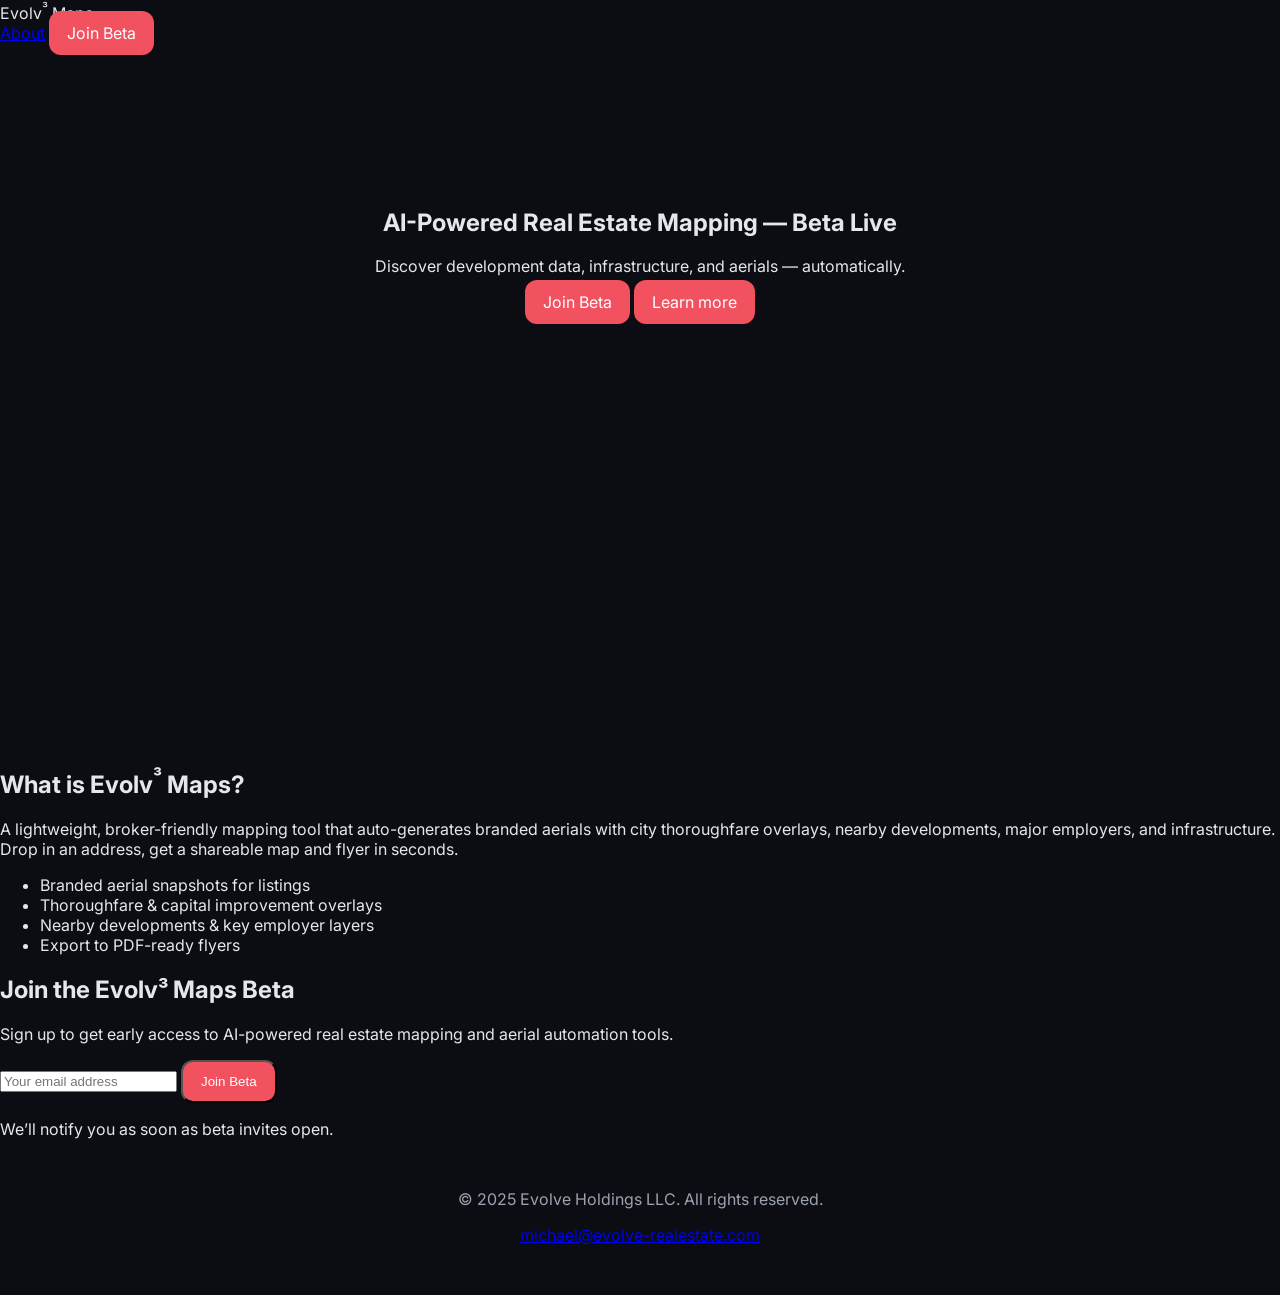
==== index.html @ 4fb8e2f0 "Update index.html" ====
<!doctype html>
<html lang="en">
<head>
  <meta charset="utf-8" />
  <meta name="viewport" content="width=device-width, initial-scale=1" />
  <title>Evolv³ Maps — AI-Powered Real Estate Mapping</title>
  <meta name="description" content="AI-powered real estate mapping. Generate branded aerials with development data and thoroughfare overlays." />
  <link href="styles.css" rel="stylesheet" />
  <link href="favicon.png" rel="icon" type="image/png" />
  <link href="https://api.mapbox.com/mapbox-gl-js/v2.15.0/mapbox-gl.css" rel="stylesheet">
  <link rel="preconnect" href="https://api.mapbox.com">
  <link rel="preconnect" href="https://fonts.googleapis.com">
  <link rel="preconnect" href="https://fonts.gstatic.com" crossorigin>
  <link href="https://fonts.googleapis.com/css2?family=Inter:wght@300;400;600;800&display=swap" rel="stylesheet">
</head>
<body>
  <div id="map"></div>

  <header class="site-header">
    <div class="brand">
      <span class="logo-dot"></span>
      <span class="brand-text">Evolv<sup>³</sup> Maps</span>
    </div>
    <nav class="nav">
      <a href="#about">About</a>
      <a href="#waitlist" class="btn beta-btn">Join Beta</a>
    </nav>
  </header>

  <main>
    <section class="hero" id="top">
      <div class="hero-inner">
        <h1 class="headline">AI-Powered Real Estate Mapping — Beta Live</h1>
        <p class="subhead">Discover development data, infrastructure, and aerials — automatically.</p>
        <div class="cta-group">
          <a href="#waitlist" class="btn primary">Join Beta</a>
          <a href="#about" class="btn ghost">Learn more</a>
        </div>
      </div>
      <div class="gradient-overlay"></div>
    </section>

    <section class="about" id="about">
      <div class="container">
        <h2>What is Evolv<sup>³</sup> Maps?</h2>
        <p>
          A lightweight, broker-friendly mapping tool that auto-generates branded aerials with
          city thoroughfare overlays, nearby developments, major employers, and infrastructure.
          Drop in an address, get a shareable map and flyer in seconds.
        </p>
        <ul class="features">
          <li>Branded aerial snapshots for listings</li>
          <li>Thoroughfare & capital improvement overlays</li>
          <li>Nearby developments & key employer layers</li>
          <li>Export to PDF-ready flyers</li>
        </ul>
      </div>
    </section>

    <section id="waitlist" class="waitlist-section">
  <div class="container">
    <h2>Join the Evolv³ Maps Beta</h2>
    <p>Sign up to get early access to AI-powered real estate mapping and aerial automation tools.</p>

    <form name="beta-signup" method="POST" data-netlify="true" class="waitlist-form">
      <input type="hidden" name="form-name" value="beta-signup" />
      <input type="email" name="email" placeholder="Your email address" required />
      <button type="submit" class="btn primary">Join Beta</button>
    </form>

    <p class="form-note">We’ll notify you as soon as beta invites open.</p>
  </div>
</section>  </main>

  <footer class="site-footer">
    <div class="container footer-inner">
      <p>© 2025 Evolve Holdings LLC. All rights reserved.</p>
      <p><a href="mailto:michael@evolve-realestate.com">michael@evolve-realestate.com</a></p>
    </div>
  </footer>

  <script src="https://api.mapbox.com/mapbox-gl-js/v2.15.0/mapbox-gl.js"></script>
  <script src="script.js"></script>
</body>
</html>
---- styles.css ----
body{background:#0b0d12;color:#e5e7eb;font-family:Inter,sans-serif;margin:0}
#map{position:fixed;inset:0;z-index:-1}
.hero{position:relative;min-height:78vh;display:grid;place-items:center;text-align:center;z-index:2}
.btn{padding:12px 18px;border-radius:12px;text-decoration:none;color:white;background:#F25260}
footer{text-align:center;margin:50px 0;color:#9aa3af}
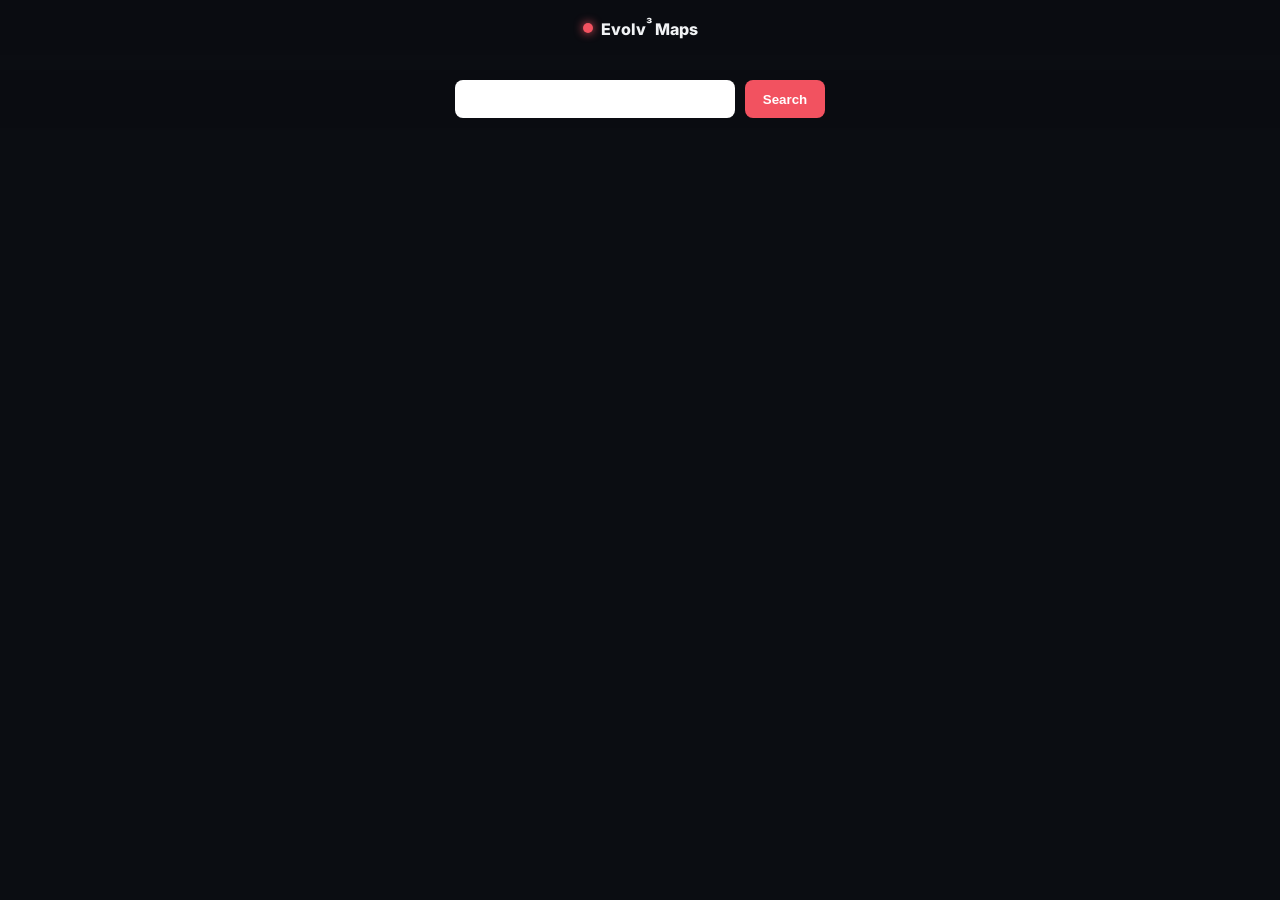
==== commit 1b2e68cd: "Add files via upload" ====
--- a/index.html
+++ b/index.html
@@ -3,81 +3,26 @@
 <head>
   <meta charset="utf-8" />
   <meta name="viewport" content="width=device-width, initial-scale=1" />
-  <title>Evolv³ Maps — AI-Powered Real Estate Mapping</title>
-  <meta name="description" content="AI-powered real estate mapping. Generate branded aerials with development data and thoroughfare overlays." />
+  <title>Evolv³ Maps — Dev Build</title>
   <link href="styles.css" rel="stylesheet" />
   <link href="favicon.png" rel="icon" type="image/png" />
   <link href="https://api.mapbox.com/mapbox-gl-js/v2.15.0/mapbox-gl.css" rel="stylesheet">
-  <link rel="preconnect" href="https://api.mapbox.com">
-  <link rel="preconnect" href="https://fonts.googleapis.com">
-  <link rel="preconnect" href="https://fonts.gstatic.com" crossorigin>
   <link href="https://fonts.googleapis.com/css2?family=Inter:wght@300;400;600;800&display=swap" rel="stylesheet">
 </head>
 <body>
   <div id="map"></div>
 
-  <header class="site-header">
+  <header class="site-header fade-up">
     <div class="brand">
       <span class="logo-dot"></span>
       <span class="brand-text">Evolv<sup>³</sup> Maps</span>
     </div>
-    <nav class="nav">
-      <a href="#about">About</a>
-      <a href="#waitlist" class="btn beta-btn">Join Beta</a>
-    </nav>
   </header>
 
-  <main>
-    <section class="hero" id="top">
-      <div class="hero-inner">
-        <h1 class="headline">AI-Powered Real Estate Mapping — Beta Live</h1>
-        <p class="subhead">Discover development data, infrastructure, and aerials — automatically.</p>
-        <div class="cta-group">
-          <a href="#waitlist" class="btn primary">Join Beta</a>
-          <a href="#about" class="btn ghost">Learn more</a>
-        </div>
-      </div>
-      <div class="gradient-overlay"></div>
-    </section>
-
-    <section class="about" id="about">
-      <div class="container">
-        <h2>What is Evolv<sup>³</sup> Maps?</h2>
-        <p>
-          A lightweight, broker-friendly mapping tool that auto-generates branded aerials with
-          city thoroughfare overlays, nearby developments, major employers, and infrastructure.
-          Drop in an address, get a shareable map and flyer in seconds.
-        </p>
-        <ul class="features">
-          <li>Branded aerial snapshots for listings</li>
-          <li>Thoroughfare & capital improvement overlays</li>
-          <li>Nearby developments & key employer layers</li>
-          <li>Export to PDF-ready flyers</li>
-        </ul>
-      </div>
-    </section>
-
-    <section id="waitlist" class="waitlist-section">
-  <div class="container">
-    <h2>Join the Evolv³ Maps Beta</h2>
-    <p>Sign up to get early access to AI-powered real estate mapping and aerial automation tools.</p>
-
-    <form name="beta-signup" method="POST" data-netlify="true" class="waitlist-form">
-      <input type="hidden" name="form-name" value="beta-signup" />
-      <input type="email" name="email" placeholder="Your email address" required />
-      <button type="submit" class="btn primary">Join Beta</button>
-    </form>
-
-    <p class="form-note">We’ll notify you as soon as beta invites open.</p>
+  <div class="search-bar fade-up">
+    <input type="text" id="addressInput" />
+    <button id="searchBtn">Search</button>
   </div>
-</section>  </main>
-
-  <footer class="site-footer">
-    <div class="container footer-inner">
-      <p>© 2025 Evolve Holdings LLC. All rights reserved.</p>
-      <p><a href="mailto:michael@evolve-realestate.com">michael@evolve-realestate.com</a></p>
-    </div>
-  </footer>
 
   <script src="https://api.mapbox.com/mapbox-gl-js/v2.15.0/mapbox-gl.js"></script>
   <script src="script.js"></script>
--- a/styles.css
+++ b/styles.css
@@ -1,5 +1,13 @@
-body{background:#0b0d12;color:#e5e7eb;font-family:Inter,sans-serif;margin:0}
+/* Evolv³ Maps v4 — Minimal Dev Build */
+:root{--bg:#0b0d12;--accent:#F25260;--text:#f1f3f5}
+*{box-sizing:border-box}body{margin:0;background:var(--bg);color:var(--text);font-family:Inter,sans-serif;overflow-x:hidden}
 #map{position:fixed;inset:0;z-index:-1}
-.hero{position:relative;min-height:78vh;display:grid;place-items:center;text-align:center;z-index:2}
-.btn{padding:12px 18px;border-radius:12px;text-decoration:none;color:white;background:#F25260}
-footer{text-align:center;margin:50px 0;color:#9aa3af}
+.site-header{position:fixed;inset:0 0 auto 0;padding:16px;background:rgba(11,13,18,.85);backdrop-filter:blur(6px);z-index:10;display:flex;justify-content:center}
+.brand{display:flex;align-items:center;gap:8px;font-weight:800}
+.logo-dot{width:10px;height:10px;border-radius:999px;background:var(--accent);box-shadow:0 0 10px var(--accent)}
+.search-bar{position:fixed;top:70px;width:100%;display:flex;justify-content:center;gap:10px;padding:10px;background:rgba(11,13,18,.85);backdrop-filter:blur(4px);z-index:9}
+.search-bar input{padding:10px 14px;border-radius:8px;border:none;outline:none;width:280px;max-width:82%;font-size:1rem}
+.search-bar button{padding:10px 18px;border-radius:8px;border:none;background:var(--accent);color:#fff;font-weight:600;cursor:pointer;transition:background .2s}
+.search-bar button:hover{background:#ff6b75}
+.fade-up{opacity:0;transform:translateY(20px);animation:fadeUp .9s ease forwards}
+@keyframes fadeUp{to{opacity:1;transform:translateY(0)}}
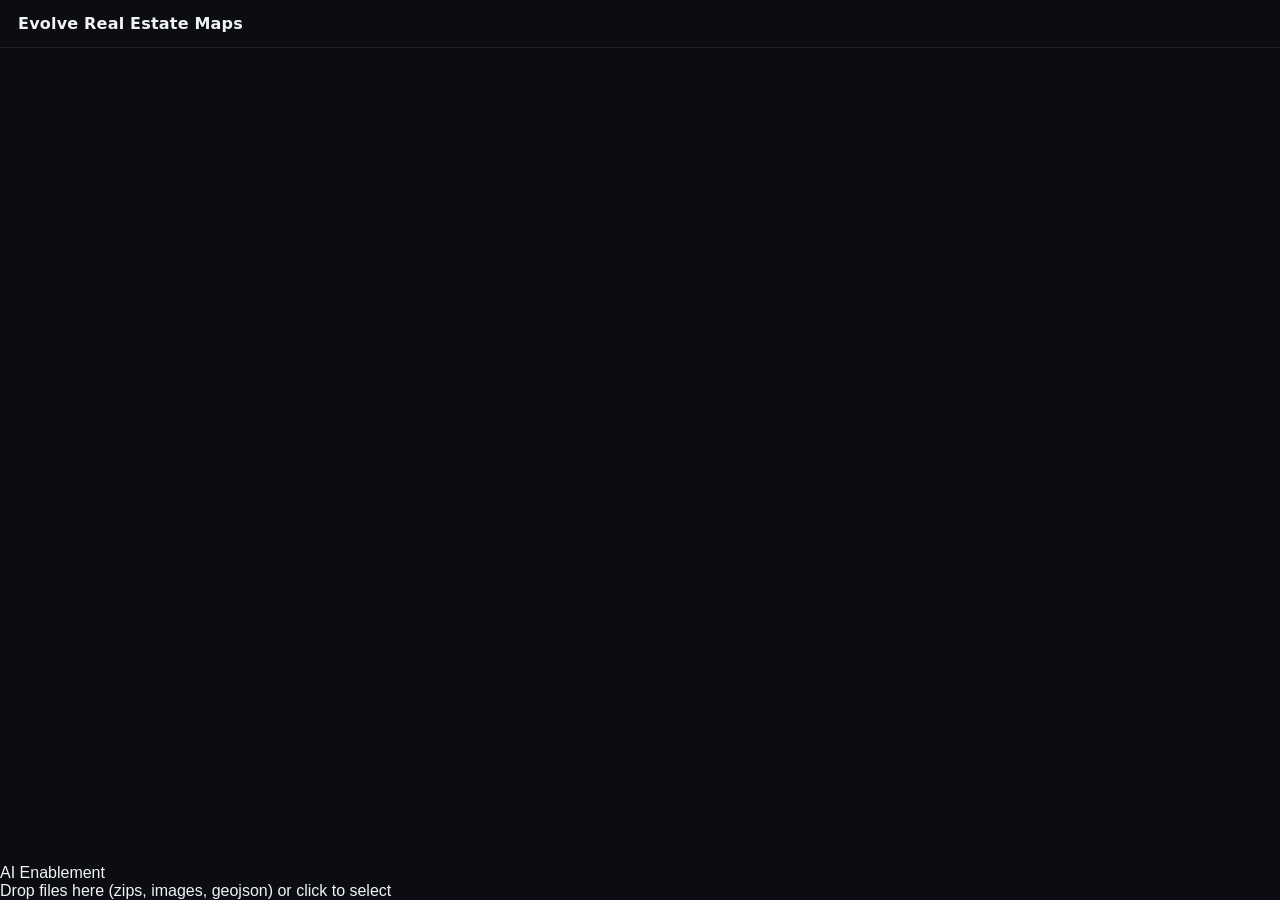
==== commit 6a3b2328: "Add files via upload Enhance map brightness & UI polish for Evolv³ Maps v0.6”" ====
--- a/index.html
+++ b/index.html
@@ -1,30 +1,35 @@
-<!doctype html>
+<!DOCTYPE html>
 <html lang="en">
 <head>
-  <meta charset="utf-8" />
-  <meta name="viewport" content="width=device-width, initial-scale=1" />
-  <title>Evolv³ Maps — Dev Build</title>
-  <link href="styles.css" rel="stylesheet" />
-  <link href="favicon.png" rel="icon" type="image/png" />
-  <link href="https://api.mapbox.com/mapbox-gl-js/v2.15.0/mapbox-gl.css" rel="stylesheet">
-  <link href="https://fonts.googleapis.com/css2?family=Inter:wght@300;400;600;800&display=swap" rel="stylesheet">
+  <meta charset="UTF-8" />
+  <meta name="viewport" content="width=device-width, initial-scale=1.0" />
+  <title>Evolve Real Estate Maps | Powered by AI</title>
+  <meta name="description" content="AI-powered real estate mapping by Evolve Real Estate — visualize development corridors, retail growth, and land opportunities across Texas." />
+  <link rel="icon" type="image/png" href="favicon.png" />
+  <meta name="theme-color" content="#0F1E3A" />
+  <style>
+    /* Fallback critical styles to avoid FOUC */
+    html, body { margin: 0; padding: 0; height: 100%; background:#0b0f1a; color:#fff; }
+    #app { height: 100vh; display:flex; flex-direction:column; }
+    header { padding: 14px 18px; border-bottom: 1px solid rgba(255,255,255,0.08); }
+    header .title { font-family: system-ui, -apple-system, Segoe UI, Roboto, Inter, sans-serif; font-weight: 600; letter-spacing: 0.2px; }
+    #map { flex: 1; min-height: 420px; }
+  </style>
+  <link rel="stylesheet" href="styles.css" />
 </head>
 <body>
-  <div id="map"></div>
-
-  <header class="site-header fade-up">
-    <div class="brand">
-      <span class="logo-dot"></span>
-      <span class="brand-text">Evolv<sup>³</sup> Maps</span>
-    </div>
-  </header>
-
-  <div class="search-bar fade-up">
-    <input type="text" id="addressInput" />
-    <button id="searchBtn">Search</button>
+  <div id="app">
+    <header>
+      <div class="title">Evolve Real Estate Maps</div>
+    </header>
+    <main id="map" role="application" aria-label="Interactive map"></main>
+    <section class="panel">
+      <div class="panel-title">AI Enablement</div>
+      <div class="dropzone" id="dropzone">Drop files here (zips, images, geojson) or click to select</div>
+    </section>
   </div>
 
-  <script src="https://api.mapbox.com/mapbox-gl-js/v2.15.0/mapbox-gl.js"></script>
+  <!-- Your Mapbox/Google scripts go here if embedded via script tags -->
   <script src="script.js"></script>
 </body>
 </html>
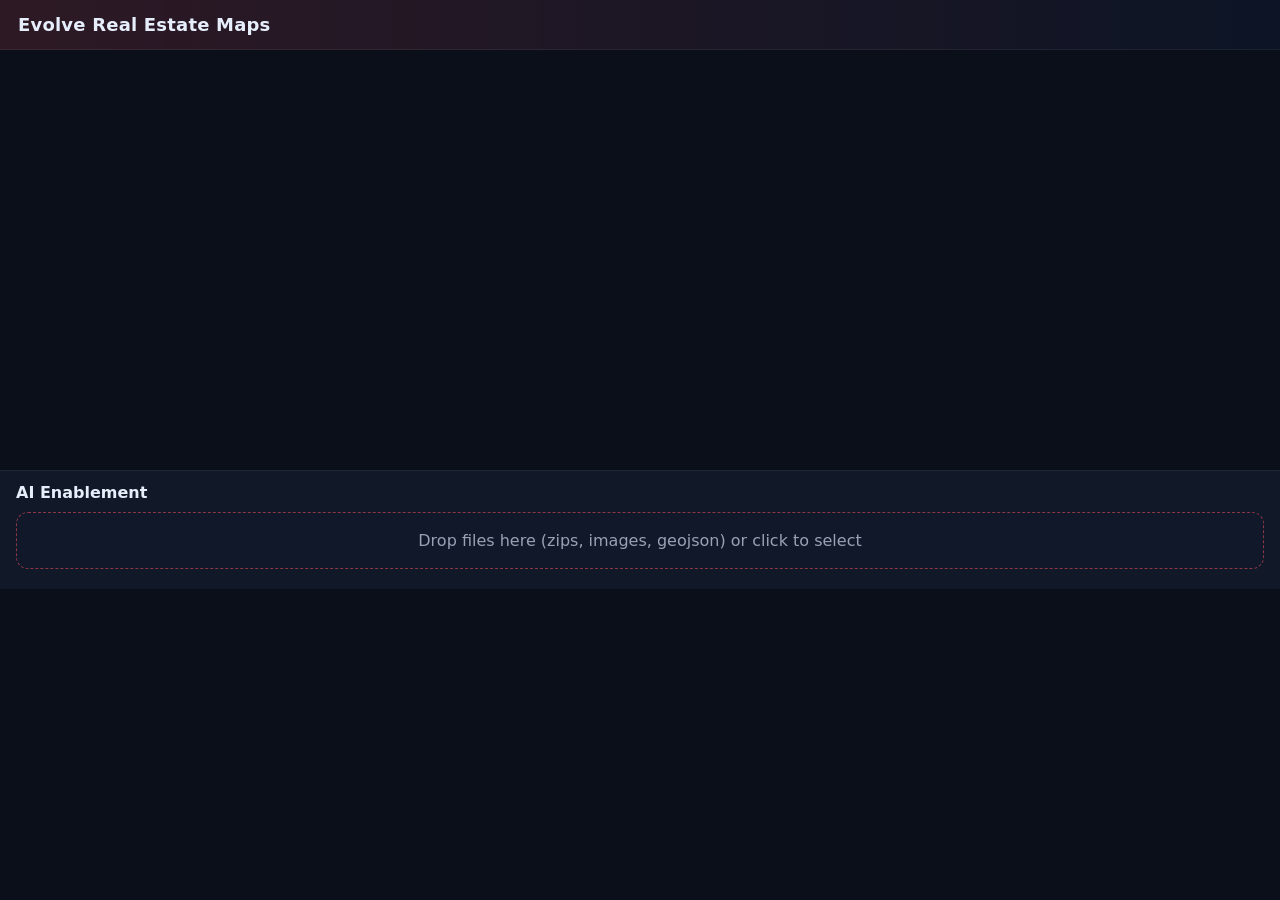
==== commit fcc3e64f: "Mapbox rendering container update (v0.6.2)" ====
--- a/index.html
+++ b/index.html
@@ -4,32 +4,23 @@
   <meta charset="UTF-8" />
   <meta name="viewport" content="width=device-width, initial-scale=1.0" />
   <title>Evolve Real Estate Maps | Powered by AI</title>
-  <meta name="description" content="AI-powered real estate mapping by Evolve Real Estate — visualize development corridors, retail growth, and land opportunities across Texas." />
-  <link rel="icon" type="image/png" href="favicon.png" />
-  <meta name="theme-color" content="#0F1E3A" />
-  <style>
-    /* Fallback critical styles to avoid FOUC */
-    html, body { margin: 0; padding: 0; height: 100%; background:#0b0f1a; color:#fff; }
-    #app { height: 100vh; display:flex; flex-direction:column; }
-    header { padding: 14px 18px; border-bottom: 1px solid rgba(255,255,255,0.08); }
-    header .title { font-family: system-ui, -apple-system, Segoe UI, Roboto, Inter, sans-serif; font-weight: 600; letter-spacing: 0.2px; }
-    #map { flex: 1; min-height: 420px; }
-  </style>
-  <link rel="stylesheet" href="styles.css" />
+  <meta name="description" content="AI-powered real estate mapping by Evolve Real Estate — visualize development corridors, retail growth, and land opportunities across Texas.">
+  <link rel="icon" type="image/png" href="favicon.png">
+  <link rel="stylesheet" href="styles.css">
 </head>
 <body>
   <div id="app">
     <header>
       <div class="title">Evolve Real Estate Maps</div>
     </header>
-    <main id="map" role="application" aria-label="Interactive map"></main>
+    <main role="main" style="flex:1; min-height:420px;">
+      <div id="map" style="width:100%; height:100%;"></div>
+    </main>
     <section class="panel">
       <div class="panel-title">AI Enablement</div>
       <div class="dropzone" id="dropzone">Drop files here (zips, images, geojson) or click to select</div>
     </section>
   </div>
-
-  <!-- Your Mapbox/Google scripts go here if embedded via script tags -->
   <script src="script.js"></script>
 </body>
 </html>
--- a/styles.css
+++ b/styles.css
@@ -1,13 +1,51 @@
-/* Evolv³ Maps v4 — Minimal Dev Build */
-:root{--bg:#0b0d12;--accent:#F25260;--text:#f1f3f5}
-*{box-sizing:border-box}body{margin:0;background:var(--bg);color:var(--text);font-family:Inter,sans-serif;overflow-x:hidden}
-#map{position:fixed;inset:0;z-index:-1}
-.site-header{position:fixed;inset:0 0 auto 0;padding:16px;background:rgba(11,13,18,.85);backdrop-filter:blur(6px);z-index:10;display:flex;justify-content:center}
-.brand{display:flex;align-items:center;gap:8px;font-weight:800}
-.logo-dot{width:10px;height:10px;border-radius:999px;background:var(--accent);box-shadow:0 0 10px var(--accent)}
-.search-bar{position:fixed;top:70px;width:100%;display:flex;justify-content:center;gap:10px;padding:10px;background:rgba(11,13,18,.85);backdrop-filter:blur(4px);z-index:9}
-.search-bar input{padding:10px 14px;border-radius:8px;border:none;outline:none;width:280px;max-width:82%;font-size:1rem}
-.search-bar button{padding:10px 18px;border-radius:8px;border:none;background:var(--accent);color:#fff;font-weight:600;cursor:pointer;transition:background .2s}
-.search-bar button:hover{background:#ff6b75}
-.fade-up{opacity:0;transform:translateY(20px);animation:fadeUp .9s ease forwards}
-@keyframes fadeUp{to{opacity:1;transform:translateY(0)}}+:root {
+  --evolve-coral: #F25260;
+  --evolve-blue: #0F1E3A;
+  --evolve-ink: #0b0f1a;
+  --text: #e6eefc;
+  --muted: #98a2b3;
+  --card: #111827;
+  --card-border: rgba(255,255,255,0.06);
+}
+* { box-sizing: border-box; }
+html, body { height: 100%; }
+body {
+  margin: 0;
+  background: var(--evolve-ink);
+  color: var(--text);
+  font-family: system-ui, -apple-system, Segoe UI, Roboto, Inter, sans-serif;
+}
+header {
+  padding: 14px 18px;
+  background: linear-gradient(90deg, rgba(242,82,96,0.15), rgba(15,30,58,0.35));
+  border-bottom: 1px solid var(--card-border);
+}
+.title { font-size: 18px; font-weight: 600; letter-spacing: 0.2px; }
+.panel {
+  background: var(--card);
+  border-top: 1px solid var(--card-border);
+  padding: 12px 16px 20px;
+}
+.panel-title { font-weight: 600; margin-bottom: 10px; }
+.dropzone {
+  border: 1.5px dashed rgba(242,82,96,0.55);
+  background: rgba(15,30,58,0.22);
+  color: var(--muted);
+  border-radius: 12px;
+  padding: 18px;
+  text-align: center;
+  cursor: pointer;
+  transition: 120ms ease;
+}
+.dropzone:hover {
+  border-color: var(--evolve-coral);
+  color: #fff;
+  background: rgba(15,30,58,0.33);
+}
+.map-brightness-overlay {
+  position: absolute;
+  inset: 0;
+  pointer-events: none;
+  mix-blend-mode: screen;
+  background: radial-gradient(120% 120% at 50% 60%, rgba(255,255,255,0.08), rgba(255,255,255,0) 60%);
+}
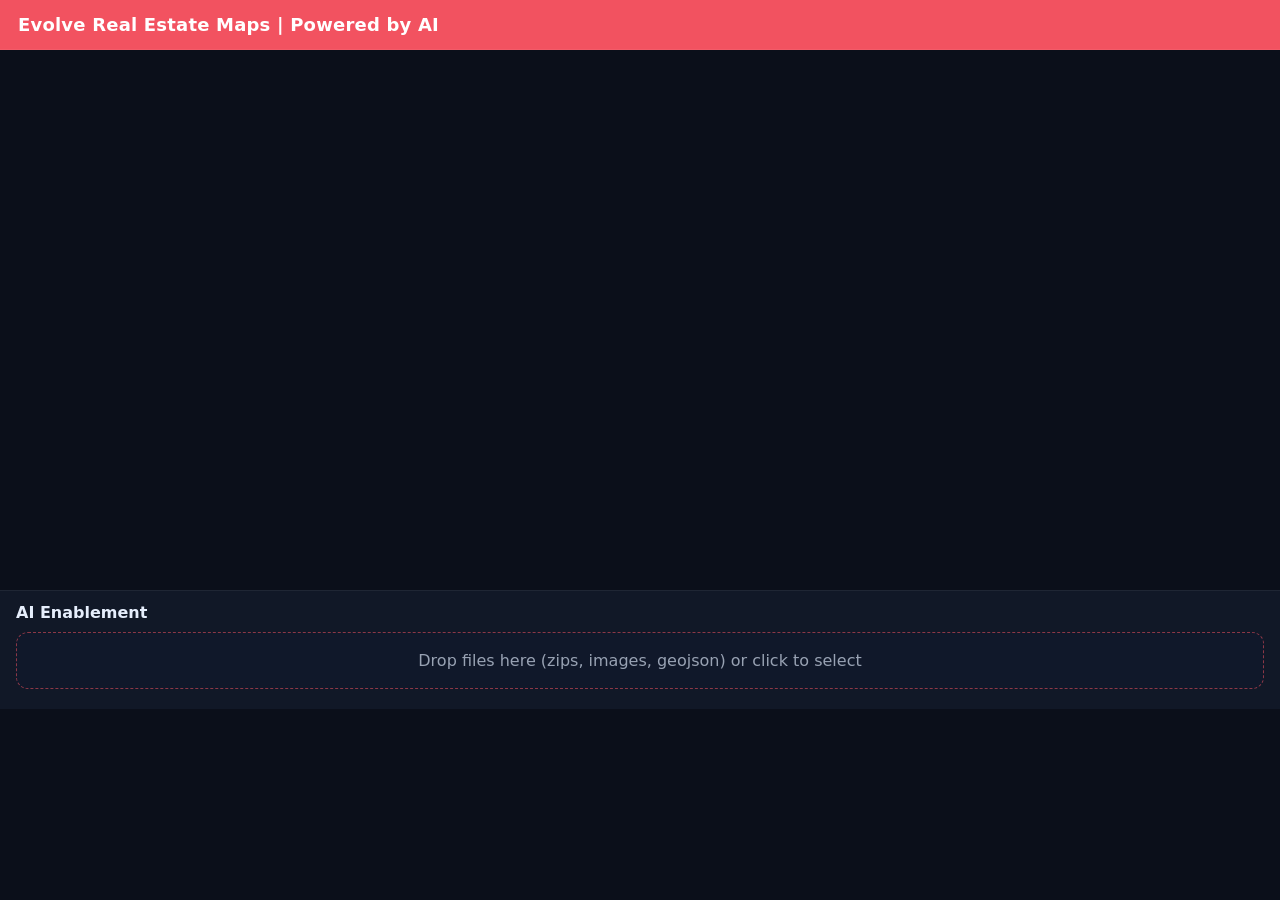
==== commit a80b275a: "Fix: Mapbox v3.0.1 render update (v0.6.3)" ====
--- a/index.html
+++ b/index.html
@@ -4,17 +4,26 @@
   <meta charset="UTF-8" />
   <meta name="viewport" content="width=device-width, initial-scale=1.0" />
   <title>Evolve Real Estate Maps | Powered by AI</title>
-  <meta name="description" content="AI-powered real estate mapping by Evolve Real Estate — visualize development corridors, retail growth, and land opportunities across Texas.">
-  <link rel="icon" type="image/png" href="favicon.png">
-  <link rel="stylesheet" href="styles.css">
+  <meta name="description" content="AI-powered real estate mapping by Evolve Real Estate — visualize development corridors and land opportunities across Texas." />
+  <meta name="theme-color" content="#0B0F1A" />
+  <meta property="og:title" content="Evolve Real Estate Maps | Powered by AI" />
+  <meta property="og:description" content="AI-powered real estate mapping by Evolve Real Estate — visualize development corridors and growth across Texas." />
+  <meta property="og:type" content="website" />
+  <meta property="og:url" content="https://evolv3maps.ai" />
+  <meta property="og:image" content="https://evolv3maps.ai/branding/evolve-preview.png" />
+  <link rel="icon" type="image/png" href="favicon.png" />
+  <link rel="stylesheet" href="styles.css" />
+  <link href="https://api.mapbox.com/mapbox-gl-js/v3.0.1/mapbox-gl.css" rel="stylesheet">
+  <script src="https://api.mapbox.com/mapbox-gl-js/v3.0.1/mapbox-gl.js"></script>
 </head>
 <body>
   <div id="app">
-    <header>
-      <div class="title">Evolve Real Estate Maps</div>
+    <header class="app-header">
+      <div class="title">Evolve Real Estate Maps | Powered by AI</div>
+      <button id="modeToggle" class="mode-toggle" hidden aria-hidden="true">☀︎</button>
     </header>
-    <main role="main" style="flex:1; min-height:420px;">
-      <div id="map" style="width:100%; height:100%;"></div>
+    <main role="main" class="main-wrap">
+      <div id="map"></div>
     </main>
     <section class="panel">
       <div class="panel-title">AI Enablement</div>
--- a/styles.css
+++ b/styles.css
@@ -1,51 +1,9 @@
-:root {
-  --evolve-coral: #F25260;
-  --evolve-blue: #0F1E3A;
-  --evolve-ink: #0b0f1a;
-  --text: #e6eefc;
-  --muted: #98a2b3;
-  --card: #111827;
-  --card-border: rgba(255,255,255,0.06);
-}
-* { box-sizing: border-box; }
-html, body { height: 100%; }
-body {
-  margin: 0;
-  background: var(--evolve-ink);
-  color: var(--text);
-  font-family: system-ui, -apple-system, Segoe UI, Roboto, Inter, sans-serif;
-}
-header {
-  padding: 14px 18px;
-  background: linear-gradient(90deg, rgba(242,82,96,0.15), rgba(15,30,58,0.35));
-  border-bottom: 1px solid var(--card-border);
-}
-.title { font-size: 18px; font-weight: 600; letter-spacing: 0.2px; }
-.panel {
-  background: var(--card);
-  border-top: 1px solid var(--card-border);
-  padding: 12px 16px 20px;
-}
-.panel-title { font-weight: 600; margin-bottom: 10px; }
-.dropzone {
-  border: 1.5px dashed rgba(242,82,96,0.55);
-  background: rgba(15,30,58,0.22);
-  color: var(--muted);
-  border-radius: 12px;
-  padding: 18px;
-  text-align: center;
-  cursor: pointer;
-  transition: 120ms ease;
-}
-.dropzone:hover {
-  border-color: var(--evolve-coral);
-  color: #fff;
-  background: rgba(15,30,58,0.33);
-}
-.map-brightness-overlay {
-  position: absolute;
-  inset: 0;
-  pointer-events: none;
-  mix-blend-mode: screen;
-  background: radial-gradient(120% 120% at 50% 60%, rgba(255,255,255,0.08), rgba(255,255,255,0) 60%);
-}
+:root{--evolve-coral:#F25260;--ink:#0b0f1a;--text:#e6eefc;--muted:#98a2b3;--card:#111827;--card-border:rgba(255,255,255,0.06)}
+*{box-sizing:border-box}html,body{height:100%}body{margin:0;background:var(--ink);color:var(--text);font-family:system-ui,-apple-system,Segoe UI,Roboto,Inter,sans-serif}
+.app-header{background:var(--evolve-coral);color:#fff;padding:14px 18px;display:flex;align-items:center;justify-content:space-between;border-bottom:1px solid var(--card-border)}
+.title{font-size:18px;font-weight:600;letter-spacing:.2px}.mode-toggle{background:transparent;border:0;color:#fff;cursor:pointer}
+.main-wrap{flex:1;min-height:420px}#map{width:100%;height:60vh;min-height:420px;position:relative}
+.panel{background:var(--card);border-top:1px solid var(--card-border);padding:12px 16px 20px}.panel-title{font-weight:600;margin-bottom:10px}
+.dropzone{border:1.5px dashed rgba(242,82,96,.55);background:rgba(15,30,58,.22);color:var(--muted);border-radius:12px;padding:18px;text-align:center;cursor:pointer;transition:120ms ease}
+.dropzone:hover{border-color:var(--evolve-coral);color:#fff;background:rgba(15,30,58,.33)}
+.map-brightness-overlay{position:absolute;inset:0;pointer-events:none;mix-blend-mode:screen;background:radial-gradient(120% 120% at 50% 60%, rgba(255,255,255,.08), rgba(255,255,255,0) 60%)}
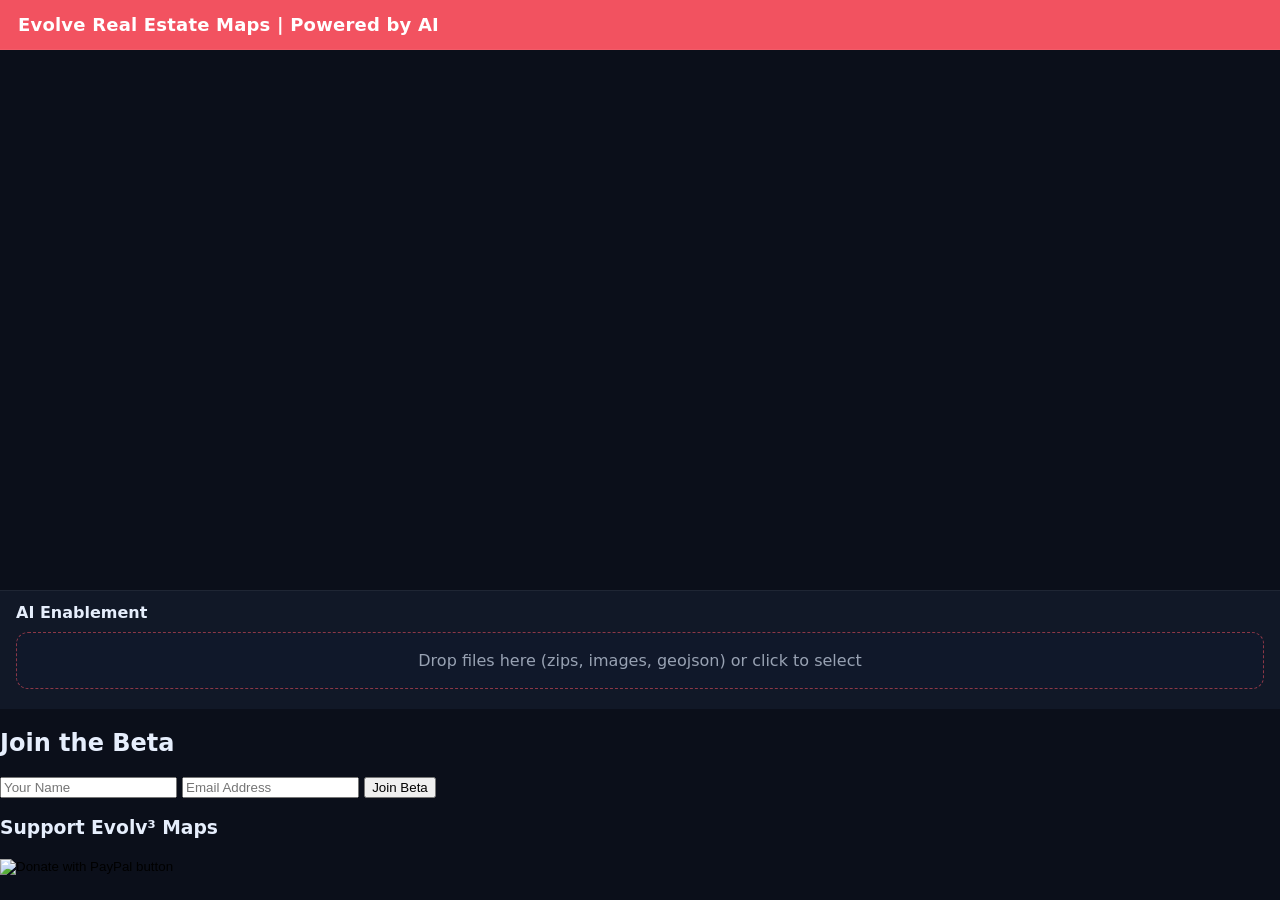
==== commit 2df8654b: "Add beta sign-up form and PayPal donation button" ====
--- a/index.html
+++ b/index.html
@@ -1,35 +1,53 @@
 <!DOCTYPE html>
 <html lang="en">
 <head>
-  <meta charset="UTF-8" />
-  <meta name="viewport" content="width=device-width, initial-scale=1.0" />
-  <title>Evolve Real Estate Maps | Powered by AI</title>
-  <meta name="description" content="AI-powered real estate mapping by Evolve Real Estate — visualize development corridors and land opportunities across Texas." />
-  <meta name="theme-color" content="#0B0F1A" />
-  <meta property="og:title" content="Evolve Real Estate Maps | Powered by AI" />
-  <meta property="og:description" content="AI-powered real estate mapping by Evolve Real Estate — visualize development corridors and growth across Texas." />
-  <meta property="og:type" content="website" />
-  <meta property="og:url" content="https://evolv3maps.ai" />
-  <meta property="og:image" content="https://evolv3maps.ai/branding/evolve-preview.png" />
-  <link rel="icon" type="image/png" href="favicon.png" />
-  <link rel="stylesheet" href="styles.css" />
-  <link href="https://api.mapbox.com/mapbox-gl-js/v3.0.1/mapbox-gl.css" rel="stylesheet">
-  <script src="https://api.mapbox.com/mapbox-gl-js/v3.0.1/mapbox-gl.js"></script>
+<meta charset="UTF-8" />
+<meta name="viewport" content="width=device-width, initial-scale=1.0" />
+<title>Evolve Real Estate Maps | Powered by AI</title>
+<meta name="description" content="AI-powered real estate mapping by Evolve Real Estate — visualize development corridors and land opportunities across Texas." />
+<meta name="theme-color" content="#0B0F1A" />
+<meta property="og:title" content="Evolve Real Estate Maps | Powered by AI" />
+<meta property="og:description" content="AI-powered real estate mapping by Evolve Real Estate — visualize development corridors and growth across Texas." />
+<meta property="og:type" content="website" />
+<meta property="og:url" content="https://evolv3maps.ai" />
+<meta property="og:image" content="https://evolv3maps.ai/branding/evolve-preview.png" />
+<link rel="icon" type="image/png" href="favicon.png" />
+<link rel="stylesheet" href="styles.css" />
+<link href="https://api.mapbox.com/mapbox-gl-js/v2.15.0/mapbox-gl.css" rel="stylesheet" />
+<script src="https://api.mapbox.com/mapbox-gl-js/v2.15.0/mapbox-gl.js"></script>
 </head>
 <body>
-  <div id="app">
-    <header class="app-header">
-      <div class="title">Evolve Real Estate Maps | Powered by AI</div>
-      <button id="modeToggle" class="mode-toggle" hidden aria-hidden="true">☀︎</button>
-    </header>
-    <main role="main" class="main-wrap">
-      <div id="map"></div>
-    </main>
-    <section class="panel">
-      <div class="panel-title">AI Enablement</div>
-      <div class="dropzone" id="dropzone">Drop files here (zips, images, geojson) or click to select</div>
-    </section>
-  </div>
-  <script src="script.js"></script>
+<div id="app">
+  <header class="app-header">
+    <div class="title">Evolve Real Estate Maps | Powered by AI</div>
+    <button id="modeToggle" class="mode-toggle" hidden aria-hidden="true">☀︎</button>
+  </header>
+  <main role="main" class="main-wrap">
+    <div id="map"></div>
+  </main>
+  <section class="panel">
+    <div class="panel-title">AI Enablement</div>
+    <div class="dropzone" id="dropzone">Drop files here (zips, images, geojson) or click to select</div>
+  </section>
+  <!-- Beta sign-up and donation section -->
+  <section class="beta-signup">
+    <h2>Join the Beta</h2>
+    <form name="beta-signup" method="POST" data-netlify="true">
+      <input type="text" name="name" placeholder="Your Name" required />
+      <input type="email" name="email" placeholder="Email Address" required />
+      <button type="submit">Join Beta</button>
+    </form>
+    <h3>Support Evolv³ Maps</h3>
+    <form action="https://www.paypal.com/donate" method="post" target="_top">
+      <input type="hidden" name="business" value="michaelgonzalez21@gmail.com" />
+      <input type="hidden" name="no_recurring" value="0" />
+      <input type="hidden" name="item_name" value="Support Evolv³ Maps" />
+      <input type="hidden" name="currency_code" value="USD" />
+      <input type="image" src="https://www.paypalobjects.com/en_US/i/btn/btn_donate_LG.gif" name="submit" alt="Donate with PayPal button" />
+      <img alt="" src="https://www.paypal.com/en_US/i/scr/pixel.gif" width="1" height="1" />
+    </form>
+  </section>
+</div>
+<script src="script.js"></script>
 </body>
 </html>
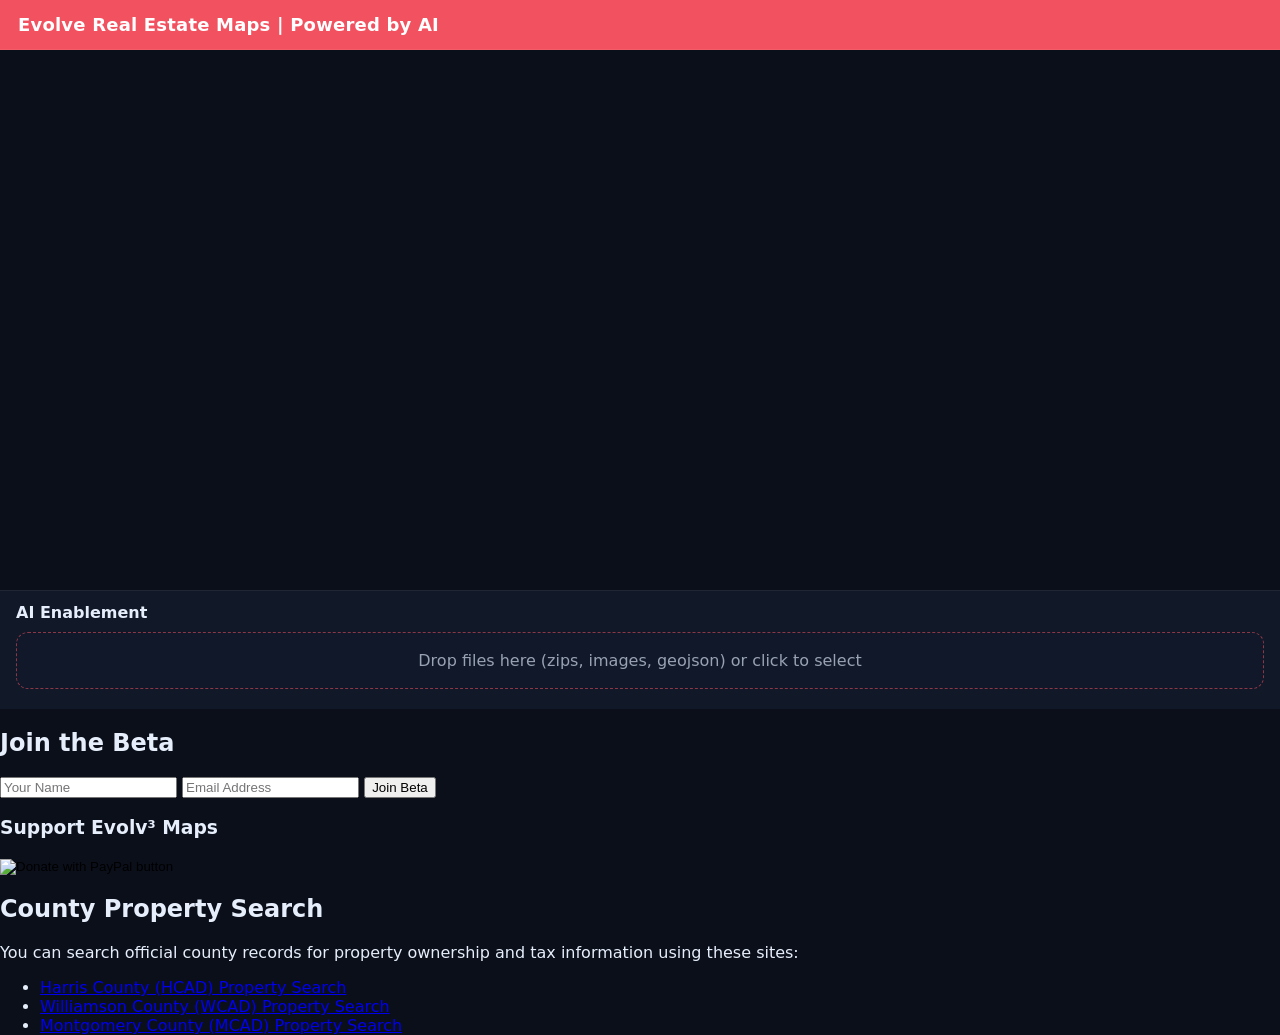
==== commit a2cdf517: "Add county property search links" ====
--- a/index.html
+++ b/index.html
@@ -47,6 +47,16 @@
       <img alt="" src="https://www.paypal.com/en_US/i/scr/pixel.gif" width="1" height="1" />
     </form>
   </section>
+ <!-- County property search links -->
+  <section class="county-links">
+    <h2>County Property Search</h2>
+    <p>You can search official county records for property ownership and tax information using these sites:</p>
+    <ul>
+      <li><a href="https://public.hcad.org/records/PropertySearch.aspx" target="_blank" rel="noopener">Harris County (HCAD) Property Search</a></li>
+      <li><a href="https://search.wcad.org" target="_blank" rel="noopener">Williamson County (WCAD) Property Search</a></li>
+      <li><a href="https://www.mcad-tx.org/property-search" target="_blank" rel="noopener">Montgomery County (MCAD) Property Search</a></li>
+    </ul>
+  </section>
 </div>
 <script src="script.js"></script>
 </body>
